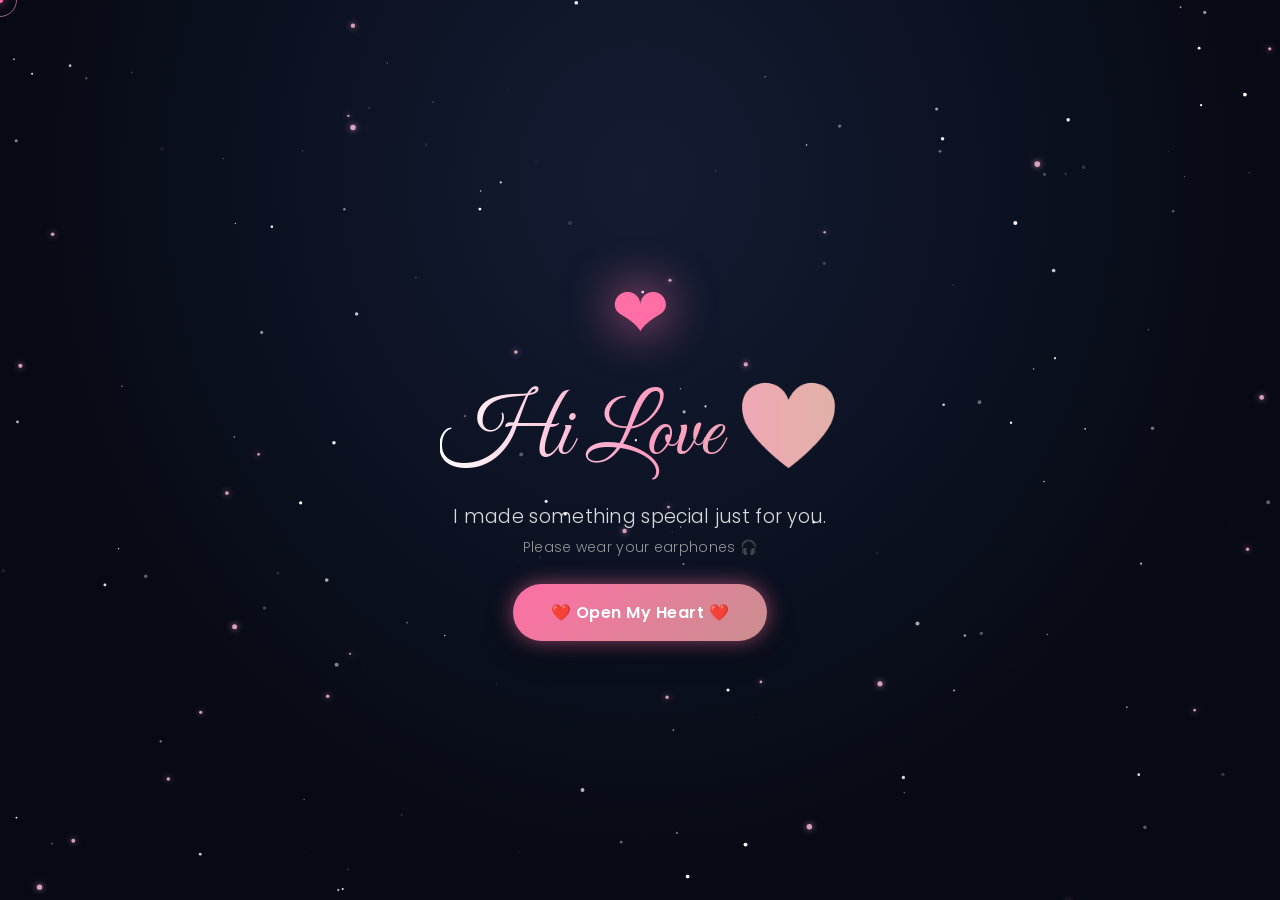
==== index.html @ e71b385c "Revise timeline content and remove love counter Updated personal anecdotes in timeline sections and " ====
<!DOCTYPE html>
<html lang="en">
<head>
<meta charset="UTF-8">
<meta name="viewport" content="width=device-width, initial-scale=1.0">
<title>Hi Love ❤️</title>
<meta name="description" content="A love story, made just for you.">

<!-- Fonts -->
<link rel="preconnect" href="https://fonts.googleapis.com">
<link rel="preconnect" href="https://fonts.gstatic.com" crossorigin>
<link href="https://fonts.googleapis.com/css2?family=Great+Vibes&family=Poppins:ital,wght@0,300;0,400;0,500;0,600;0,700;1,400&display=swap" rel="stylesheet">

<link rel="stylesheet" href="style.css">
</head>
<body>

<!-- ============================= -->
<!-- PRELOADER -->
<!-- ============================= -->
<div id="preloader">
  <div class="preloader-heart">❤</div>
  <p class="preloader-text">loading our story…</p>
</div>

<!-- ============================= -->
<!-- CUSTOM CURSOR -->
<!-- ============================= -->
<div class="cursor-dot" id="cursorDot"></div>
<div class="cursor-ring" id="cursorRing"></div>

<!-- ============================= -->
<!-- INTRO SCREEN -->
<!-- ============================= -->
<section id="intro">
  <canvas id="sky-canvas"></canvas>

  <div class="intro-content">
    <div class="intro-heart" id="introHeart">❤</div>
    <h1 class="intro-title">Hi Love <span class="heart-inline">❤️</span></h1>
    <p class="intro-sub">I made something special just for you.</p>
    <p class="intro-sub intro-sub--small">Please wear your earphones 🎧</p>
    <button id="openHeartBtn" class="glow-btn">
      <span>❤️ Open My Heart ❤️</span>
    </button>
  </div>

  <div id="transitionOverlay"></div>
</section>

<!-- ============================= -->
<!-- AUDIO -->
<!-- ============================= -->
<audio id="bgMusic" loop preload="none">
  <source src="music.mp3" type="audio/mpeg">
</audio>

<!-- ============================= -->
<!-- MAIN SITE (hidden until intro dismissed) -->
<!-- ============================= -->
<div id="mainSite" class="hidden">

  <!-- NAVIGATION -->
  <nav id="mainNav">
    <div class="nav-inner">
      <span class="nav-logo">K &amp; Y</span>
      <button class="nav-toggle" id="navToggle" aria-label="Toggle navigation">
        <span></span><span></span><span></span>
      </button>
      <ul class="nav-links" id="navLinks">
        <li><a href="#letter">Letter</a></li>
        <li><a href="#gallery">Gallery</a></li>
        <li><a href="#timeline">Timeline</a></li>
        <li><a href="#counter">Us</a></li>
        <li><a href="#finale">Finale</a></li>
      </ul>
    </div>
  </nav>

  <!-- MUSIC CONTROLS -->
  <div class="music-widget" id="musicWidget">
    <button id="playPauseBtn" class="music-btn" aria-label="Play or pause music">
      <svg id="playIcon" viewBox="0 0 24 24" width="18" height="18"><path d="M8 5v14l11-7z" fill="currentColor"/></svg>
      <svg id="pauseIcon" viewBox="0 0 24 24" width="18" height="18" style="display:none"><path d="M6 5h4v14H6zM14 5h4v14h-4z" fill="currentColor"/></svg>
    </button>
    <input type="range" id="volumeSlider" min="0" max="1" step="0.01" value="0.6" aria-label="Volume">
    <button id="muteBtn" class="music-btn" aria-label="Mute">
      <svg id="unmutedIcon" viewBox="0 0 24 24" width="16" height="16"><path d="M3 10v4h4l5 5V5L7 10H3z" fill="currentColor"/></svg>
      <svg id="mutedIcon" viewBox="0 0 24 24" width="16" height="16" style="display:none"><path d="M3 10v4h4l5 5V5L7 10H3zm13.5 2 2.5 2.5-1 1L15.5 13l-2.5 2.5-1-1L14.5 12 12 9.5l1-1 2.5 2.5 2.5-2.5 1 1z" fill="currentColor"/></svg>
    </button>
  </div>

  <!-- Floating ambient layers -->
  <div class="floating-layer" id="floatingLayer" aria-hidden="true"></div>

  <!-- HERO OF MAIN SITE -->
  <header class="hero-main reveal fade-up">
    <p class="eyebrow">a little something for you</p>
    <h1 class="hero-title">Our Story, <span class="script">so far</span></h1>
    <p class="hero-sub">Scroll gently. Every word here is true.</p>
    <div class="scroll-cue" aria-hidden="true"><span></span></div>
  </header>

  <!-- ============================= -->
  <!-- LOVE LETTER -->
  <!-- ============================= -->
  <section id="letter" class="section">
    <h2 class="section-title reveal fade-up">My Letter To You <span class="heart-inline">❤️</span></h2>
    <div class="divider reveal zoom" aria-hidden="true"></div>

    <div class="glass-card letter-card reveal fade-up">
      <p id="typewriterText" class="typewriter-text"></p><span class="type-cursor" id="typeCursor">|</span>
    </div>
  </section>

  <!-- ============================= -->
  <!-- PHOTO GALLERY -->
  <!-- ============================= -->
  <section id="gallery" class="section">
    <h2 class="section-title reveal fade-up">Our Favorite Moments</h2>
    <div class="divider reveal zoom" aria-hidden="true"></div>

    <div class="gallery-grid">
      <figure class="gallery-item reveal fade-up" style="--d:0"><img src="silao1.jfif" alt="A favorite memory, 1" loading="lazy"></figure>
      <figure class="gallery-item reveal fade-up" style="--d:1"><img src="silao2.jfif" alt="A favorite memory, 2" loading="lazy"></figure>
      <figure class="gallery-item reveal fade-up" style="--d:2"><img src="silao3.jfif" alt="A favorite memory, 3" loading="lazy"></figure>
      <figure class="gallery-item reveal fade-up" style="--d:3"><img src="silao4.jfif" alt="A favorite memory, 4" loading="lazy"></figure>
      <figure class="gallery-item reveal fade-up" style="--d:4"><img src="silao5.jfif" alt="A favorite memory, 5" loading="lazy"></figure>
      <figure class="gallery-item reveal fade-up" style="--d:5"><img src="silao6.jfif" alt="A favorite memory, 6" loading="lazy"></figure>
    </div>
  </section>

  <!-- ============================= -->
  <!-- FEATURED PHOTO -->
  <!-- ============================= -->
  <section id="featured" class="section">
    <div class="featured-wrap reveal zoom">
      <img src="silao7.jfif" alt="My favorite photo of us" class="featured-img" loading="lazy">
      <p class="featured-caption script">I'll choose you every single day.</p>
    </div>
  </section>

  <!-- ============================= -->
  <!-- TIMELINE -->
  <!-- ============================= -->
  <section id="timeline" class="section">
    <h2 class="section-title reveal fade-up">Our Timeline</h2>
    <div class="divider reveal zoom" aria-hidden="true"></div>

    <div class="timeline">
      <div class="timeline-item reveal fade-left">
        <div class="timeline-dot"></div>
        <div class="glass-card timeline-card">
          <span class="timeline-tag">How We Met</span>
          <p>[We met around 3:30am in the morning in Kenneth's house.]</p>
        </div>
      </div>

      <div class="timeline-item reveal fade-right">
        <div class="timeline-dot"></div>
        <div class="glass-card timeline-card">
          <span class="timeline-tag">First Date</span>
          <p>[Santolan Plaza, late-night coffee run and just a chill night talking about our lives.]</p>
        </div>
      </div>

      <div class="timeline-item reveal fade-left">
        <div class="timeline-dot"></div>
        <div class="glass-card timeline-card">
          <span class="timeline-tag">Our Favorite Memory</span>
          <p>[When we sleep and wake up together.]</p>
        </div>
      </div>

      <div class="timeline-item reveal fade-right">
        <div class="timeline-dot"></div>
        <div class="glass-card timeline-card">
          <span class="timeline-tag">Today</span>
          <p>[Write about where you are now, and why you're grateful for this moment together.]</p>
        </div>
      </div>
    </div>
  </section>

  <!-- ============================= -->
  <!-- I LOVE YOU BUTTON -->
  <!-- ============================= -->
  <section id="loveBtnSection" class="section">
    <div class="reveal zoom love-btn-wrap">
      <button id="loveYouBtn" class="glow-btn glow-btn--big">
        <span>❤️ I Love You ❤️</span>
      </button>
      <p id="loveMessage" class="love-message">I love you more than words can describe.</p>
    </div>
  </section>

  <!-- ============================= -->
  <!-- ENDING -->
  <!-- ============================= -->
  <footer id="finale" class="section finale-section">
    <canvas id="finaleCanvas"></canvas>
    <div class="finale-content reveal zoom">
      <p class="finale-line">Forever Yours,</p>
      <p class="finale-name script">Kenneth ❤️</p>
    </div>
  </footer>

  <!-- BACK TO TOP -->
  <button id="backToTop" class="back-to-top" aria-label="Back to top">↑</button>

</div><!-- /mainSite -->

<!-- Celebration canvas for confetti / fireworks -->
<canvas id="celebrationCanvas"></canvas>

<script src="script.js"></script>
</body>
</html>
---- style.css ----
/* =========================================================
   ROOT VARIABLES
========================================================= */
:root{
  --midnight: #09101F;
  --midnight-2: #101a33;
  --pink-1: #ff6fa5;
  --pink-2: #ff9ec4;
  --pink-soft: #ffd3e4;
  --white: #ffffff;
  --rose-gold: #e0b1a6;
  --rose-gold-2: #c98f8f;
  --glass-bg: rgba(255,255,255,0.08);
  --glass-border: rgba(255,255,255,0.18);
  --shadow-soft: 0 20px 45px rgba(0,0,0,0.35);
  --font-display: 'Great Vibes', cursive;
  --font-body: 'Poppins', sans-serif;
}

/* =========================================================
   RESET
========================================================= */
*, *::before, *::after{ box-sizing: border-box; }
html{ scroll-behavior: smooth; }
body{
  margin:0;
  min-height:100vh;
  font-family: var(--font-body);
  background: var(--midnight);
  color: var(--white);
  overflow-x: hidden;
  cursor: none;
}
img{ max-width:100%; display:block; }
button{ font-family: inherit; }
a{ color: inherit; text-decoration:none; }
.hidden{ display:none !important; }
.script{ font-family: var(--font-display); }

@media (prefers-reduced-motion: reduce){
  *, *::before, *::after{ animation-duration: 0.01ms !important; animation-iteration-count: 1 !important; transition-duration: 0.01ms !important; scroll-behavior: auto !important; }
}

/* =========================================================
   CUSTOM CURSOR
========================================================= */
.cursor-dot, .cursor-ring{
  position: fixed;
  top:0; left:0;
  pointer-events:none;
  border-radius:50%;
  z-index: 9999;
  transform: translate(-50%,-50%);
  transition: opacity .3s ease;
}
.cursor-dot{
  width:6px; height:6px;
  background: var(--pink-1);
  box-shadow: 0 0 10px var(--pink-1);
}
.cursor-ring{
  width:34px; height:34px;
  border: 1px solid rgba(255,159,196,0.6);
  transition: transform .15s ease-out, opacity .3s ease;
}
@media (hover: none){
  .cursor-dot, .cursor-ring{ display:none; }
  body{ cursor: auto; }
}

/* =========================================================
   PRELOADER
========================================================= */
#preloader{
  position: fixed; inset:0;
  background: var(--midnight);
  z-index: 10000;
  display:flex; flex-direction:column; align-items:center; justify-content:center;
  gap: 18px;
  transition: opacity .6s ease, visibility .6s ease;
}
#preloader.done{ opacity:0; visibility:hidden; }
.preloader-heart{
  font-size: 42px;
  color: var(--pink-1);
  animation: preloaderPulse 1.1s ease-in-out infinite;
  filter: drop-shadow(0 0 12px var(--pink-1));
}
.preloader-text{
  font-size: 13px;
  letter-spacing: 2px;
  text-transform: uppercase;
  color: rgba(255,255,255,0.6);
}
@keyframes preloaderPulse{
  0%,100%{ transform: scale(1); opacity:.8;}
  50%{ transform: scale(1.25); opacity:1;}
}

/* =========================================================
   INTRO SCREEN
========================================================= */
#intro{
  position: fixed;
  inset:0;
  width:100%; height:100%;
  background: radial-gradient(ellipse at 50% 20%, #131c33 0%, #070a14 70%);
  z-index: 5000;
  overflow:hidden;
  display:flex; align-items:center; justify-content:center;
}
#sky-canvas{
  position:absolute; inset:0; width:100%; height:100%;
}
.intro-content{
  position: relative;
  z-index: 2;
  text-align:center;
  padding: 30px;
  max-width: 640px;
}
.intro-heart{
  font-size: 70px;
  color: var(--pink-1);
  filter: drop-shadow(0 0 25px var(--pink-1));
  animation: heartGlow 2.4s ease-in-out infinite;
  margin-bottom: 10px;
}
@keyframes heartGlow{
  0%,100%{ transform: scale(1); filter: drop-shadow(0 0 18px var(--pink-1));}
  50%{ transform: scale(1.14); filter: drop-shadow(0 0 40px var(--pink-2));}
}
.intro-title{
  font-family: var(--font-display);
  font-size: clamp(48px, 9vw, 84px);
  font-weight: 400;
  margin: 6px 0 14px;
  background: linear-gradient(90deg, var(--white), var(--pink-2), var(--rose-gold));
  -webkit-background-clip: text;
  background-clip: text;
  color: transparent;
}
.heart-inline{ -webkit-text-fill-color: initial; }
.intro-sub{
  font-size: clamp(15px, 2vw, 19px);
  font-weight: 300;
  color: rgba(255,255,255,0.85);
  margin: 6px 0;
  letter-spacing: .3px;
}
.intro-sub--small{
  font-size: 14px;
  color: rgba(255,255,255,0.55);
  margin-bottom: 26px;
}

/* Glowing button (shared) */
.glow-btn{
  position: relative;
  border: none;
  padding: 16px 38px;
  border-radius: 50px;
  font-size: 16px;
  font-weight: 600;
  letter-spacing: .5px;
  color: var(--white);
  background: linear-gradient(135deg, var(--pink-1), var(--rose-gold-2));
  box-shadow: 0 0 20px rgba(255,111,165,0.55), 0 10px 30px rgba(0,0,0,0.35);
  cursor: pointer;
  overflow:hidden;
  transition: transform .3s ease, box-shadow .3s ease;
}
.glow-btn:hover{
  transform: translateY(-3px) scale(1.03);
  box-shadow: 0 0 34px rgba(255,111,165,0.85), 0 14px 34px rgba(0,0,0,0.4);
}
.glow-btn::after{
  content:"";
  position:absolute; inset:0;
  background: radial-gradient(circle at 50% 0%, rgba(255,255,255,0.4), transparent 60%);
  opacity:0;
  transition: opacity .3s ease;
}
.glow-btn:hover::after{ opacity:1; }
.glow-btn--big{ padding: 20px 48px; font-size: 18px; }

/* Transition overlay */
#transitionOverlay{
  position: fixed; inset:0;
  background: var(--midnight);
  z-index: 6000;
  opacity:0;
  pointer-events:none;
}
#transitionOverlay.active{
  animation: fadeToBlack 1.4s ease forwards;
}
@keyframes fadeToBlack{
  0%{ opacity:0; }
  60%{ opacity:1; }
  100%{ opacity:1; }
}

/* =========================================================
   MAIN SITE BACKGROUND
========================================================= */
#mainSite{
  position: relative;
  background: linear-gradient(160deg, var(--midnight) 0%, var(--midnight-2) 45%, #23122b 75%, #3a1730 100%);
  background-size: 200% 200%;
  animation: gradientShift 22s ease infinite;
  min-height: 100vh;
}
@keyframes gradientShift{
  0%{ background-position: 0% 30%; }
  50%{ background-position: 100% 70%; }
  100%{ background-position: 0% 30%; }
}

/* Floating ambient hearts / sparkles / petals layer */
.floating-layer{
  position: fixed;
  inset:0;
  pointer-events:none;
  z-index: 1;
  overflow:hidden;
}
.floater{
  position:absolute;
  bottom: -10%;
  opacity: 0.85;
  will-change: transform, opacity;
  animation-name: floatUp;
  animation-timing-function: linear;
  animation-fill-mode: forwards;
}
@keyframes floatUp{
  0%{ transform: translateY(0) translateX(0) rotate(0deg); opacity:0; }
  10%{ opacity: .9; }
  90%{ opacity:.6; }
  100%{ transform: translateY(-115vh) translateX(var(--drift,20px)) rotate(var(--rot,180deg)); opacity:0; }
}

/* =========================================================
   NAVIGATION
========================================================= */
#mainNav{
  position: sticky; top:0;
  z-index: 500;
  background: rgba(9,16,31,0.55);
  backdrop-filter: blur(14px);
  -webkit-backdrop-filter: blur(14px);
  border-bottom: 1px solid var(--glass-border);
}
.nav-inner{
  max-width: 1100px;
  margin: 0 auto;
  padding: 16px 24px;
  display:flex; align-items:center; justify-content:space-between;
}
.nav-logo{
  font-family: var(--font-display);
  font-size: 28px;
  color: var(--pink-2);
}
.nav-links{
  list-style:none;
  display:flex; gap: 28px;
  margin:0; padding:0;
}
.nav-links a{
  font-size: 14px;
  font-weight: 500;
  letter-spacing: .3px;
  color: rgba(255,255,255,0.8);
  position:relative;
  padding-bottom: 4px;
  transition: color .3s ease;
}
.nav-links a::after{
  content:"";
  position:absolute; left:0; bottom:0;
  width:0; height:1px;
  background: var(--pink-1);
  transition: width .3s ease;
}
.nav-links a:hover{ color: var(--white); }
.nav-links a:hover::after{ width:100%; }

.nav-toggle{
  display:none;
  flex-direction:column;
  gap:5px;
  background:none; border:none; cursor:pointer;
  padding: 6px;
}
.nav-toggle span{
  width:22px; height:2px; background:var(--white); border-radius:2px;
}

@media (max-width: 720px){
  .nav-toggle{ display:flex; }
  .nav-links{
    position:absolute; top:100%; left:0; right:0;
    flex-direction:column;
    background: rgba(9,16,31,0.96);
    padding: 10px 24px 20px;
    gap: 14px;
    display:none;
  }
  .nav-links.open{ display:flex; }
}

/* =========================================================
   MUSIC WIDGET
========================================================= */
.music-widget{
  position: fixed;
  bottom: 24px; left: 24px;
  z-index: 400;
  display:flex; align-items:center; gap: 10px;
  padding: 10px 16px;
  border-radius: 50px;
  background: var(--glass-bg);
  border: 1px solid var(--glass-border);
  backdrop-filter: blur(12px);
  -webkit-backdrop-filter: blur(12px);
  box-shadow: var(--shadow-soft);
}
.music-btn{
  width: 30px; height: 30px;
  border-radius:50%;
  border:none;
  background: rgba(255,255,255,0.12);
  color: var(--white);
  display:flex; align-items:center; justify-content:center;
  cursor:pointer;
  transition: background .3s ease, transform .2s ease;
}
.music-btn:hover{ background: var(--pink-1); transform: scale(1.08); }
#volumeSlider{
  width: 80px;
  accent-color: var(--pink-1);
  cursor:pointer;
}
@media (max-width: 480px){
  .music-widget{ left: 12px; bottom: 12px; padding: 8px 12px; }
  #volumeSlider{ width: 60px; }
}

/* =========================================================
   SECTIONS / TYPOGRAPHY
========================================================= */
.section{
  position: relative;
  z-index: 2;
  max-width: 1100px;
  margin: 0 auto;
  padding: 110px 24px;
  text-align: center;
}
.section-title{
  font-size: clamp(30px, 4.5vw, 46px);
  font-weight: 600;
  margin-bottom: 18px;
}
.eyebrow{
  text-transform: uppercase;
  letter-spacing: 3px;
  font-size: 12px;
  color: var(--rose-gold);
  margin-bottom: 14px;
}
.divider{
  width: 90px; height: 3px;
  margin: 0 auto 60px;
  border-radius: 3px;
  background: linear-gradient(90deg, var(--pink-1), var(--rose-gold));
}

/* Hero of main site */
.hero-main{
  position: relative; z-index:2;
  min-height: 92vh;
  display:flex; flex-direction:column; align-items:center; justify-content:center;
  text-align:center;
  padding: 40px 24px;
}
.hero-title{
  font-size: clamp(38px, 7vw, 68px);
  font-weight: 600;
  margin: 10px 0 14px;
}
.hero-title .script{
  font-size: 1.25em;
  color: var(--pink-2);
}
.hero-sub{
  font-weight: 300;
  color: rgba(255,255,255,0.7);
  font-size: 16px;
}
.scroll-cue{
  margin-top: 50px;
  width: 26px; height: 42px;
  border: 2px solid rgba(255,255,255,0.4);
  border-radius: 20px;
  position: relative;
}
.scroll-cue span{
  position:absolute;
  top:6px; left:50%;
  width:4px; height:8px;
  background: var(--pink-2);
  border-radius: 2px;
  transform: translateX(-50%);
  animation: scrollCue 1.8s ease infinite;
}
@keyframes scrollCue{
  0%{ opacity:1; top:6px; }
  70%{ opacity:0; top:22px; }
  100%{ opacity:0; top:6px; }
}

/* =========================================================
   GLASSMORPHISM CARD
========================================================= */
.glass-card{
  background: var(--glass-bg);
  border: 1px solid var(--glass-border);
  border-radius: 24px;
  backdrop-filter: blur(16px);
  -webkit-backdrop-filter: blur(16px);
  box-shadow: var(--shadow-soft);
  padding: 40px;
}

/* Love letter */
.letter-card{
  text-align:left;
  max-width: 720px;
  margin: 0 auto;
  min-height: 260px;
}
.typewriter-text{
  font-size: 17px;
  line-height: 1.9;
  font-weight: 300;
  white-space: pre-wrap;
  display:inline;
}
.type-cursor{
  display:inline-block;
  color: var(--pink-2);
  animation: blink 0.9s step-end infinite;
  font-weight: 300;
}
@keyframes blink{ 50%{ opacity:0; } }

/* =========================================================
   GALLERY
========================================================= */
.gallery-grid{
  display: grid;
  grid-template-columns: repeat(auto-fit, minmax(240px, 1fr));
  gap: 26px;
}
.gallery-item{
  margin:0;
  border-radius: 20px;
  overflow: hidden;
  box-shadow: var(--shadow-soft);
  aspect-ratio: 4 / 5;
  transition: transform .5s ease, box-shadow .5s ease;
  transition-delay: calc(var(--d, 0) * 60ms);
}
.gallery-item img{
  width:100%; height:100%;
  object-fit: cover;
  transition: transform .6s ease, filter .6s ease;
}
.gallery-item:hover{
  transform: translateY(-8px) rotate(-1deg) scale(1.02);
  box-shadow: 0 25px 55px rgba(255,111,165,0.35);
}
.gallery-item:hover img{
  transform: scale(1.08);
  filter: brightness(1.08) saturate(1.1);
}

/* Featured photo */
.featured-wrap{
  max-width: 480px;
  margin: 0 auto;
  text-align:center;
}
.featured-img{
  width:100%;
  border-radius: 26px;
  box-shadow: 0 0 50px rgba(255,111,165,0.4), var(--shadow-soft);
}
.featured-caption{
  margin-top: 26px;
  font-size: clamp(28px, 4vw, 40px);
  color: var(--pink-2);
  text-shadow: 0 0 20px rgba(255,111,165,0.5);
}

/* =========================================================
   TIMELINE
========================================================= */
.timeline{
  position: relative;
  max-width: 760px;
  margin: 0 auto;
  padding-left: 26px;
  border-left: 2px solid rgba(255,255,255,0.15);
  text-align:left;
}
.timeline-item{
  position: relative;
  margin-bottom: 46px;
  padding-left: 24px;
}
.timeline-item:last-child{ margin-bottom:0; }
.timeline-dot{
  position:absolute;
  left: -35px; top: 8px;
  width: 14px; height:14px;
  border-radius:50%;
  background: var(--pink-1);
  box-shadow: 0 0 12px var(--pink-1);
}
.timeline-tag{
  display:inline-block;
  font-size: 12px;
  letter-spacing: 1.5px;
  text-transform: uppercase;
  color: var(--rose-gold);
  margin-bottom: 10px;
}
.timeline-card p{
  font-weight: 300;
  line-height: 1.7;
  color: rgba(255,255,255,0.85);
  margin:0;
}

/* =========================================================
   LOVE COUNTER
========================================================= */
.counter-grid{
  display:flex;
  flex-wrap: wrap;
  justify-content:center;
  gap: 18px;
}
.counter-box{
  background: var(--glass-bg);
  border: 1px solid var(--glass-border);
  backdrop-filter: blur(12px);
  border-radius: 18px;
  padding: 22px 20px;
  min-width: 100px;
  box-shadow: var(--shadow-soft);
}
.counter-box span{
  display:block;
  font-size: clamp(28px, 4vw, 38px);
  font-weight: 700;
  color: var(--pink-2);
  text-shadow: 0 0 18px rgba(255,111,165,0.45);
}
.counter-box small{
  font-size: 11px;
  letter-spacing: 1px;
  text-transform: uppercase;
  color: rgba(255,255,255,0.6);
}
.counter-note{
  margin-top: 30px;
  font-family: var(--font-display);
  font-size: 24px;
  color: var(--rose-gold);
}

/* =========================================================
   I LOVE YOU BUTTON + MESSAGE
========================================================= */
.love-btn-wrap{ display:flex; flex-direction:column; align-items:center; gap: 26px; }
.love-message{
  font-family: var(--font-display);
  font-size: 30px;
  color: var(--pink-2);
  opacity:0;
  transform: translateY(10px);
  transition: opacity .8s ease, transform .8s ease;
  max-width: 480px;
}
.love-message.show{ opacity:1; transform: translateY(0); }

/* =========================================================
   FINALE
========================================================= */
.finale-section{
  position: relative;
  min-height: 70vh;
  display:flex; align-items:center; justify-content:center;
  overflow:hidden;
  background: radial-gradient(ellipse at 50% 100%, #1a0e22 0%, #05070f 80%);
}
#finaleCanvas{
  position:absolute; inset:0; width:100%; height:100%;
}
.finale-content{ position: relative; z-index:2; text-align:center; }
.finale-line{
  font-size: 15px;
  letter-spacing: 3px;
  text-transform: uppercase;
  color: rgba(255,255,255,0.6);
  margin-bottom: 8px;
}
.finale-name{
  font-size: clamp(46px, 8vw, 80px);
  color: var(--pink-2);
  text-shadow: 0 0 30px rgba(255,111,165,0.6);
}

/* =========================================================
   BACK TO TOP
========================================================= */
.back-to-top{
  position: fixed;
  bottom: 24px; right: 24px;
  width: 46px; height: 46px;
  border-radius: 50%;
  border: 1px solid var(--glass-border);
  background: var(--glass-bg);
  backdrop-filter: blur(10px);
  color: var(--white);
  font-size: 20px;
  cursor:pointer;
  z-index: 400;
  box-shadow: var(--shadow-soft);
  opacity:0;
  visibility: hidden;
  transform: translateY(10px);
  transition: opacity .4s ease, transform .4s ease, visibility .4s ease, background .3s ease;
}
.back-to-top.show{ opacity:1; visibility:visible; transform: translateY(0); }
.back-to-top:hover{ background: var(--pink-1); }

/* =========================================================
   CELEBRATION CANVAS
========================================================= */
#celebrationCanvas{
  position: fixed; inset:0;
  width:100%; height:100%;
  pointer-events:none;
  z-index: 3000;
}

/* =========================================================
   SCROLL REVEAL ANIMATIONS
========================================================= */
.reveal{
  opacity: 0;
  transition: opacity .9s ease, transform .9s ease;
  will-change: transform, opacity;
}
.reveal.fade-up{ transform: translateY(50px); }
.reveal.fade-left{ transform: translateX(-60px); }
.reveal.fade-right{ transform: translateX(60px); }
.reveal.zoom{ transform: scale(0.85); }
.reveal.in-view{
  opacity: 1;
  transform: translate(0,0) scale(1);
}

/* =========================================================
   RESPONSIVE
========================================================= */
@media (max-width: 600px){
  .section{ padding: 80px 18px; }
  .glass-card{ padding: 26px; }
  .gallery-grid{ gap: 16px; }
  .counter-box{ min-width: 84px; padding: 16px 14px; }
}
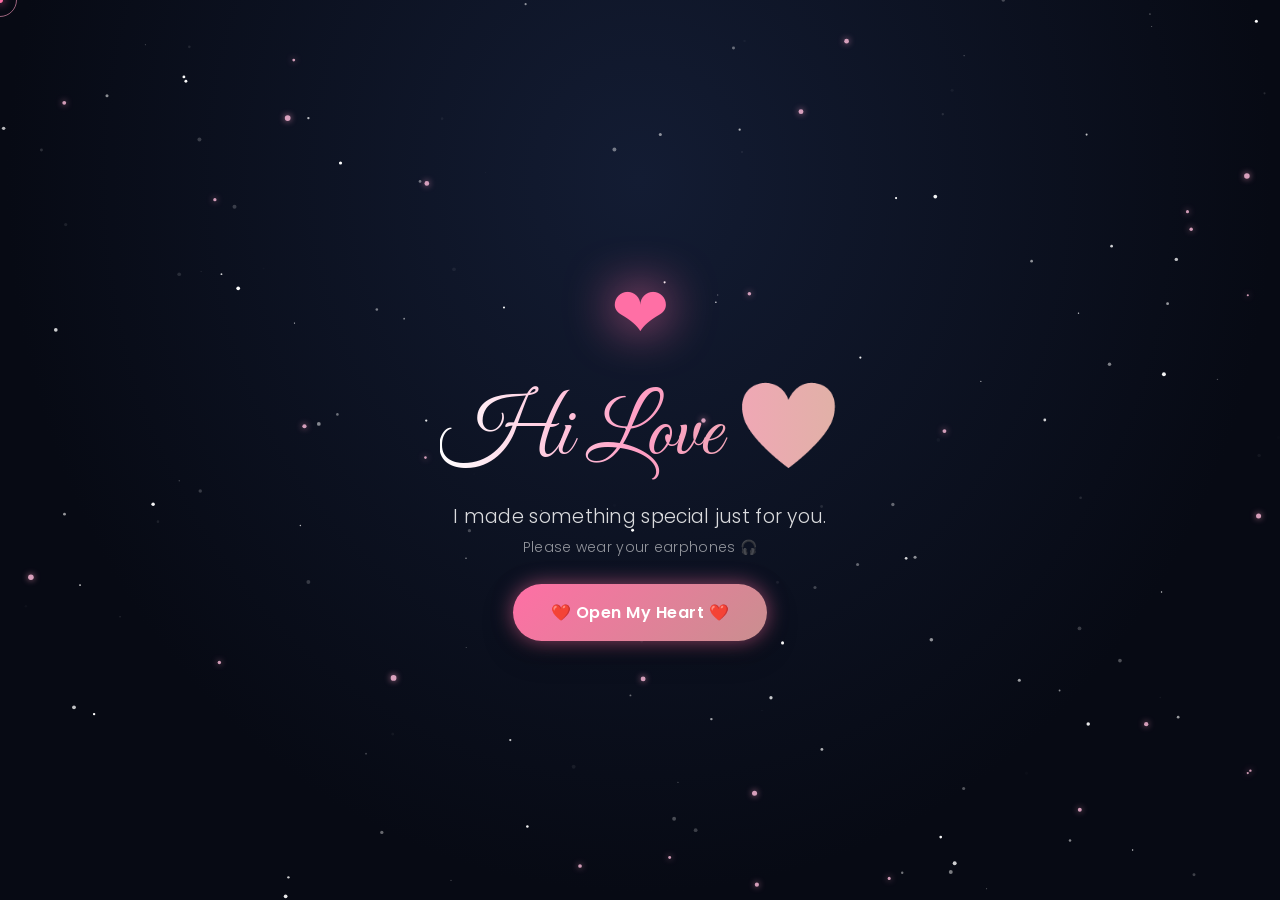
==== commit 2449c142: "Add two new gallery items to index.html" ====
--- a/index.html
+++ b/index.html
@@ -127,6 +127,8 @@
       <figure class="gallery-item reveal fade-up" style="--d:3"><img src="silao4.jfif" alt="A favorite memory, 4" loading="lazy"></figure>
       <figure class="gallery-item reveal fade-up" style="--d:4"><img src="silao5.jfif" alt="A favorite memory, 5" loading="lazy"></figure>
       <figure class="gallery-item reveal fade-up" style="--d:5"><img src="silao6.jfif" alt="A favorite memory, 6" loading="lazy"></figure>
+      <figure class="gallery-item reveal fade-up" style="--d:4"><img src="silao9.jfif" alt="A favorite memory, 7" loading="lazy"></figure>
+      <figure class="gallery-item reveal fade-up" style="--d:5"><img src="silao10.jfif" alt="A favorite memory, 8" loading="lazy"></figure>
     </div>
   </section>
 
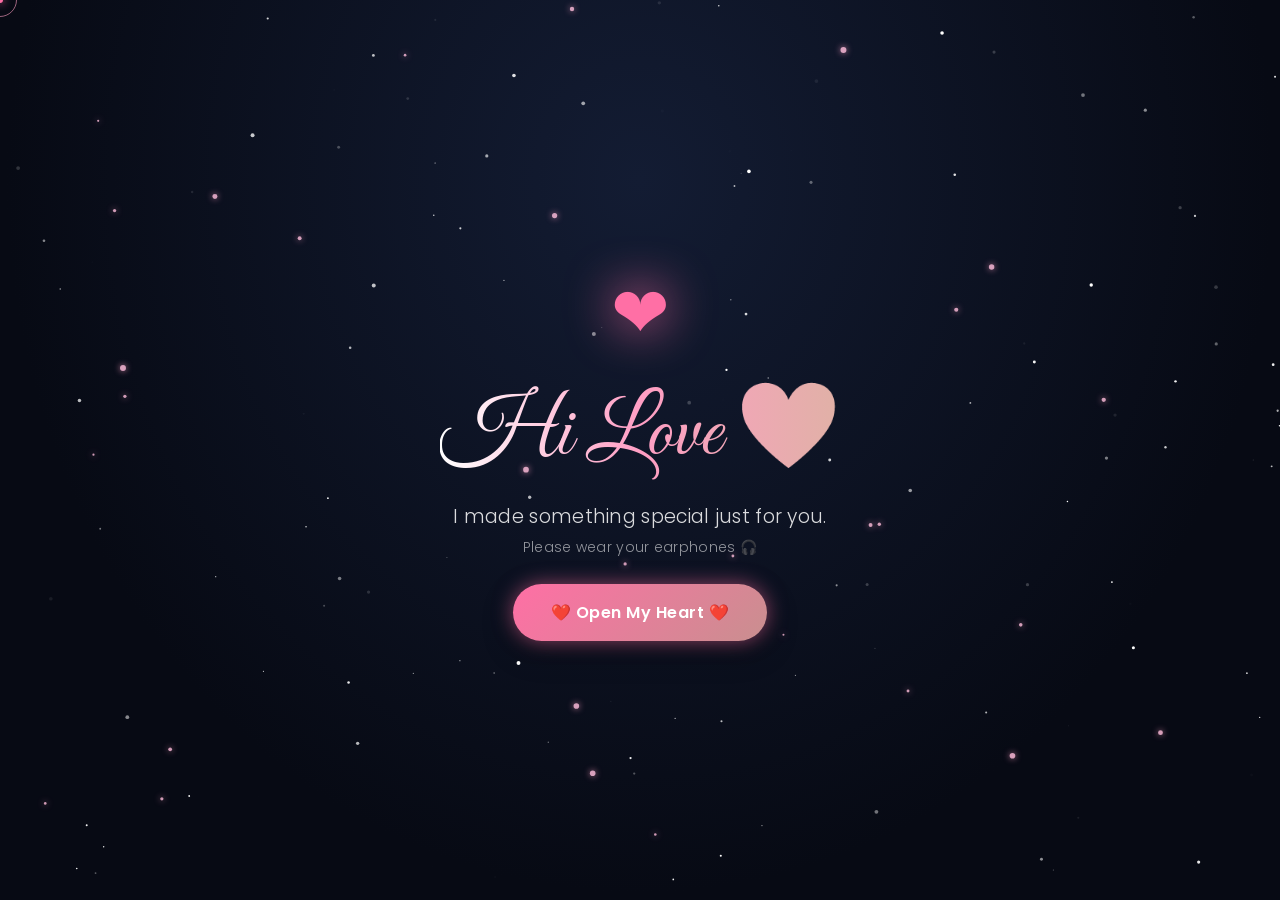
==== commit 6f9e6939: "Update audio source to new music track" ====
--- a/index.html
+++ b/index.html
@@ -52,7 +52,7 @@
 <!-- AUDIO -->
 <!-- ============================= -->
 <audio id="bgMusic" loop preload="none">
-  <source src="music.mp3" type="audio/mpeg">
+  <source src="Hold On, We're Going Home (feat. Majid Jordan).mp3" type="audio/mpeg">
 </audio>
 
 <!-- ============================= -->
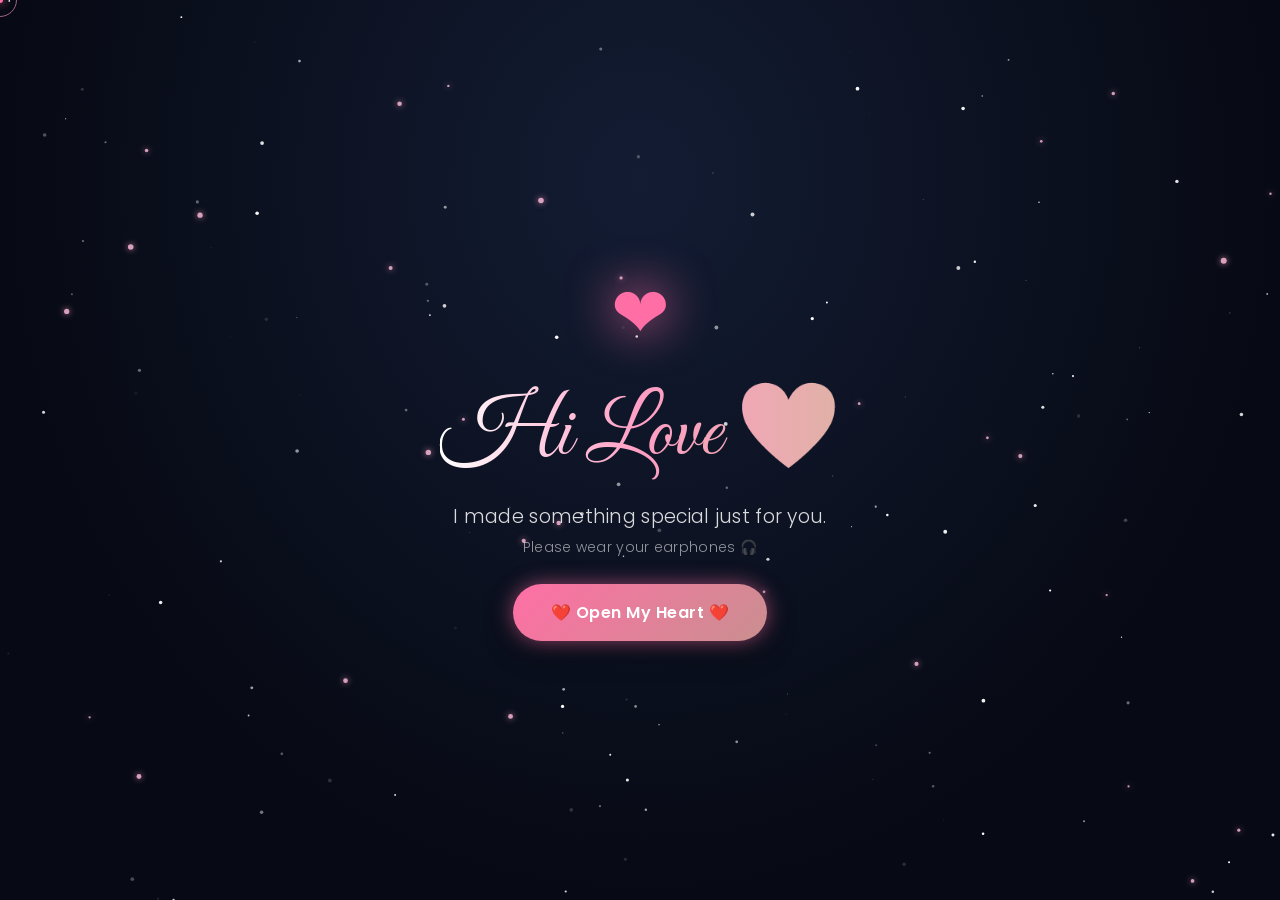
==== commit 78818e95: "Add love counter section to index.html" ====
--- a/index.html
+++ b/index.html
@@ -141,7 +141,55 @@
       <p class="featured-caption script">I'll choose you every single day.</p>
     </div>
   </section>
-
+  
+<!-- ============================= -->
+<!-- LOVE COUNTER -->
+<!-- ============================= -->
+<section id="counter" class="section">
+    <h2 class="section-title reveal fade-up">We've Been Together For ❤️</h2>
+
+    <div class="divider reveal zoom" aria-hidden="true"></div>
+
+    <div class="counter-grid reveal fade-up">
+        <div class="counter-box">
+            <span id="cYears">0</span>
+            <small>Years</small>
+        </div>
+
+        <div class="counter-box">
+            <span id="cMonths">0</span>
+            <small>Months</small>
+        </div>
+
+        <div class="counter-box">
+            <span id="cDays">0</span>
+            <small>Days</small>
+        </div>
+
+        <div class="counter-box">
+            <span id="cHours">0</span>
+            <small>Hours</small>
+        </div>
+
+        <div class="counter-box">
+            <span id="cMinutes">0</span>
+            <small>Minutes</small>
+        </div>
+
+        <div class="counter-box">
+            <span id="cSeconds">0</span>
+            <small>Seconds</small>
+        </div>
+    </div>
+
+    <p class="counter-note">
+        Since <strong>June 14, 2026 • 4:30 AM</strong> ❤️
+    </p>
+
+    <p class="counter-note">
+        ...and every second is still my favorite one.
+    </p>
+</section>
   <!-- ============================= -->
   <!-- TIMELINE -->
   <!-- ============================= -->
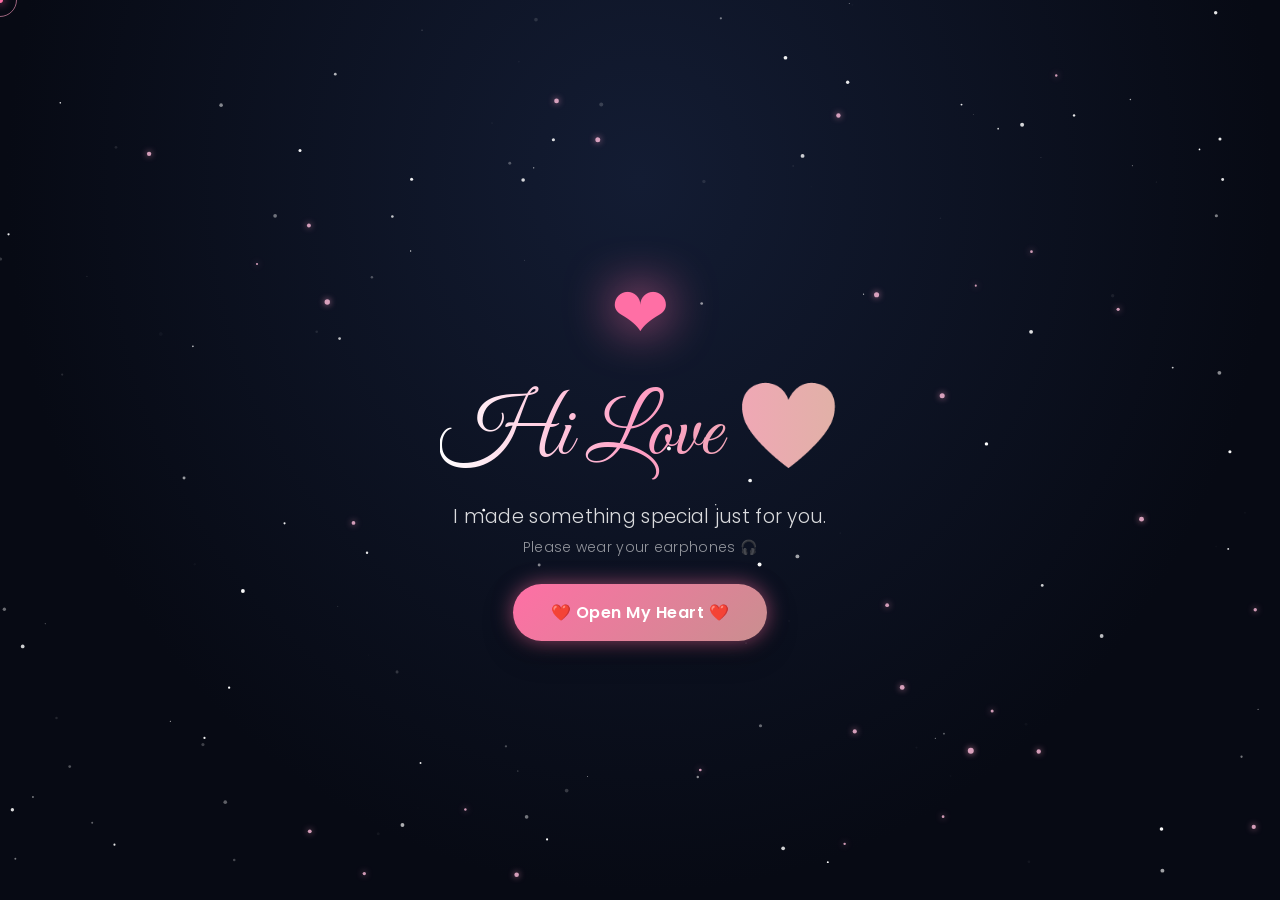
==== commit b5c0af09: "Update index.html" ====
--- a/index.html
+++ b/index.html
@@ -127,8 +127,6 @@
       <figure class="gallery-item reveal fade-up" style="--d:3"><img src="silao4.jfif" alt="A favorite memory, 4" loading="lazy"></figure>
       <figure class="gallery-item reveal fade-up" style="--d:4"><img src="silao5.jfif" alt="A favorite memory, 5" loading="lazy"></figure>
       <figure class="gallery-item reveal fade-up" style="--d:5"><img src="silao6.jfif" alt="A favorite memory, 6" loading="lazy"></figure>
-      <figure class="gallery-item reveal fade-up" style="--d:4"><img src="silao9.jfif" alt="A favorite memory, 7" loading="lazy"></figure>
-      <figure class="gallery-item reveal fade-up" style="--d:5"><img src="silao10.jfif" alt="A favorite memory, 8" loading="lazy"></figure>
     </div>
   </section>
 
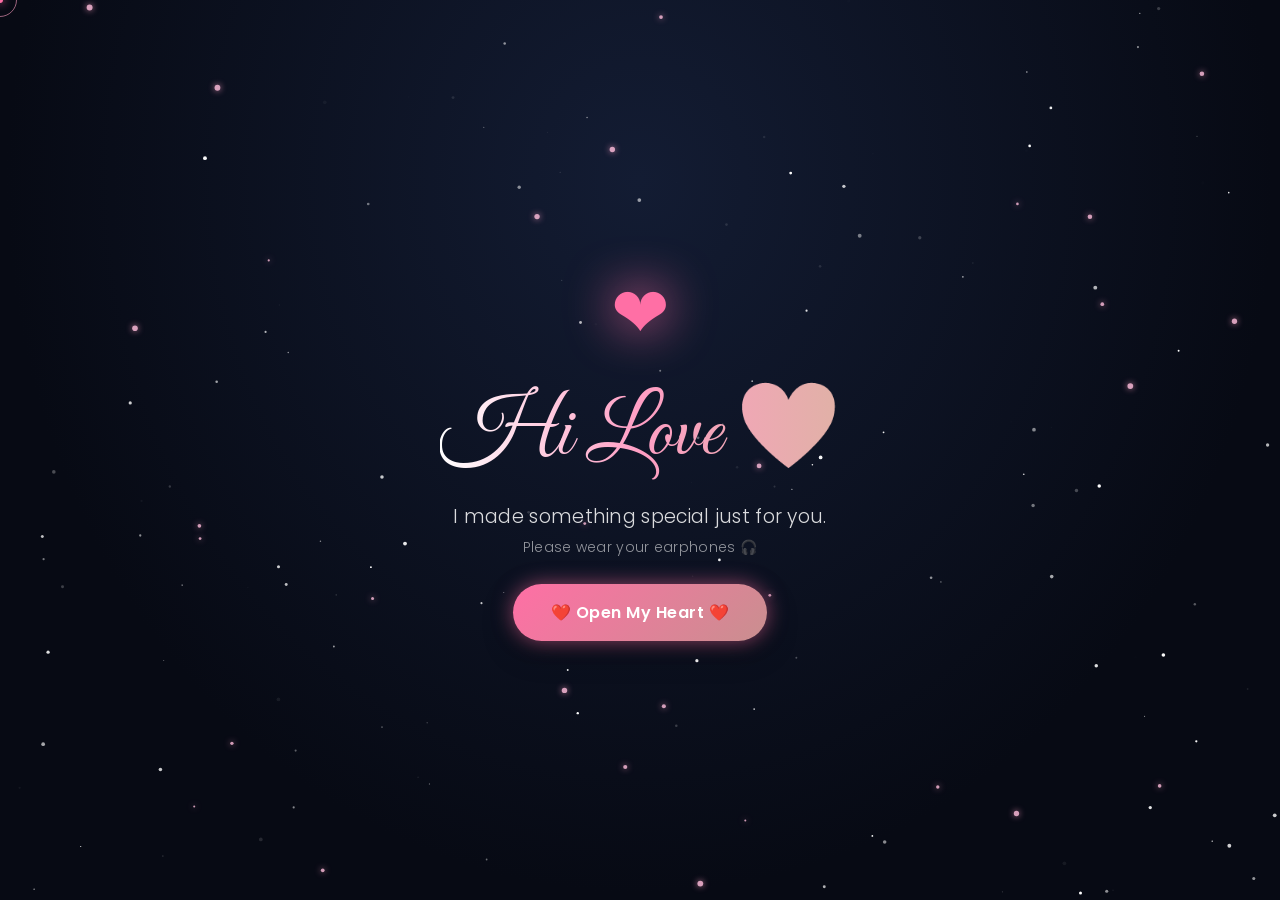
==== commit ee027f97: "Rename index (5).html to index.html" ====
--- a/index.html
+++ b/index.html
@@ -52,7 +52,7 @@
 <!-- AUDIO -->
 <!-- ============================= -->
 <audio id="bgMusic" loop preload="none">
-  <source src="Hold On, We're Going Home (feat. Majid Jordan).mp3" type="audio/mpeg">
+  <source src="music.mp3" type="audio/mpeg">
 </audio>
 
 <!-- ============================= -->
@@ -139,55 +139,7 @@
       <p class="featured-caption script">I'll choose you every single day.</p>
     </div>
   </section>
-  
-<!-- ============================= -->
-<!-- LOVE COUNTER -->
-<!-- ============================= -->
-<section id="counter" class="section">
-    <h2 class="section-title reveal fade-up">We've Been Together For ❤️</h2>
-
-    <div class="divider reveal zoom" aria-hidden="true"></div>
-
-    <div class="counter-grid reveal fade-up">
-        <div class="counter-box">
-            <span id="cYears">0</span>
-            <small>Years</small>
-        </div>
-
-        <div class="counter-box">
-            <span id="cMonths">0</span>
-            <small>Months</small>
-        </div>
-
-        <div class="counter-box">
-            <span id="cDays">0</span>
-            <small>Days</small>
-        </div>
-
-        <div class="counter-box">
-            <span id="cHours">0</span>
-            <small>Hours</small>
-        </div>
-
-        <div class="counter-box">
-            <span id="cMinutes">0</span>
-            <small>Minutes</small>
-        </div>
-
-        <div class="counter-box">
-            <span id="cSeconds">0</span>
-            <small>Seconds</small>
-        </div>
-    </div>
-
-    <p class="counter-note">
-        Since <strong>June 14, 2026 • 4:30 AM</strong> ❤️
-    </p>
-
-    <p class="counter-note">
-        ...and every second is still my favorite one.
-    </p>
-</section>
+
   <!-- ============================= -->
   <!-- TIMELINE -->
   <!-- ============================= -->
@@ -200,7 +152,7 @@
         <div class="timeline-dot"></div>
         <div class="glass-card timeline-card">
           <span class="timeline-tag">How We Met</span>
-          <p>[We met around 3:30am in the morning in Kenneth's house.]</p>
+          <p>[Write about how you two first met — the place, the moment, the small detail you still remember.]</p>
         </div>
       </div>
 
@@ -208,7 +160,7 @@
         <div class="timeline-dot"></div>
         <div class="glass-card timeline-card">
           <span class="timeline-tag">First Date</span>
-          <p>[Santolan Plaza, late-night coffee run and just a chill night talking about our lives.]</p>
+          <p>[Write about your first date — where you went, what made you nervous, what made you smile.]</p>
         </div>
       </div>
 
@@ -216,7 +168,7 @@
         <div class="timeline-dot"></div>
         <div class="glass-card timeline-card">
           <span class="timeline-tag">Our Favorite Memory</span>
-          <p>[When we sleep and wake up together.]</p>
+          <p>[Write about the memory you both talk about again and again.]</p>
         </div>
       </div>
 
@@ -228,6 +180,24 @@
         </div>
       </div>
     </div>
+  </section>
+
+  <!-- ============================= -->
+  <!-- LOVE COUNTER -->
+  <!-- ============================= -->
+  <section id="counter" class="section">
+    <h2 class="section-title reveal fade-up">We've Been Together For</h2>
+    <div class="divider reveal zoom" aria-hidden="true"></div>
+
+    <div class="counter-grid reveal fade-up">
+      <div class="counter-box"><span id="cYears">0</span><small>Years</small></div>
+      <div class="counter-box"><span id="cMonths">0</span><small>Months</small></div>
+      <div class="counter-box"><span id="cDays">0</span><small>Days</small></div>
+      <div class="counter-box"><span id="cHours">0</span><small>Hours</small></div>
+      <div class="counter-box"><span id="cMinutes">0</span><small>Minutes</small></div>
+      <div class="counter-box"><span id="cSeconds">0</span><small>Seconds</small></div>
+    </div>
+    <p class="counter-note">…and every second is still my favorite one.</p>
   </section>
 
   <!-- ============================= -->
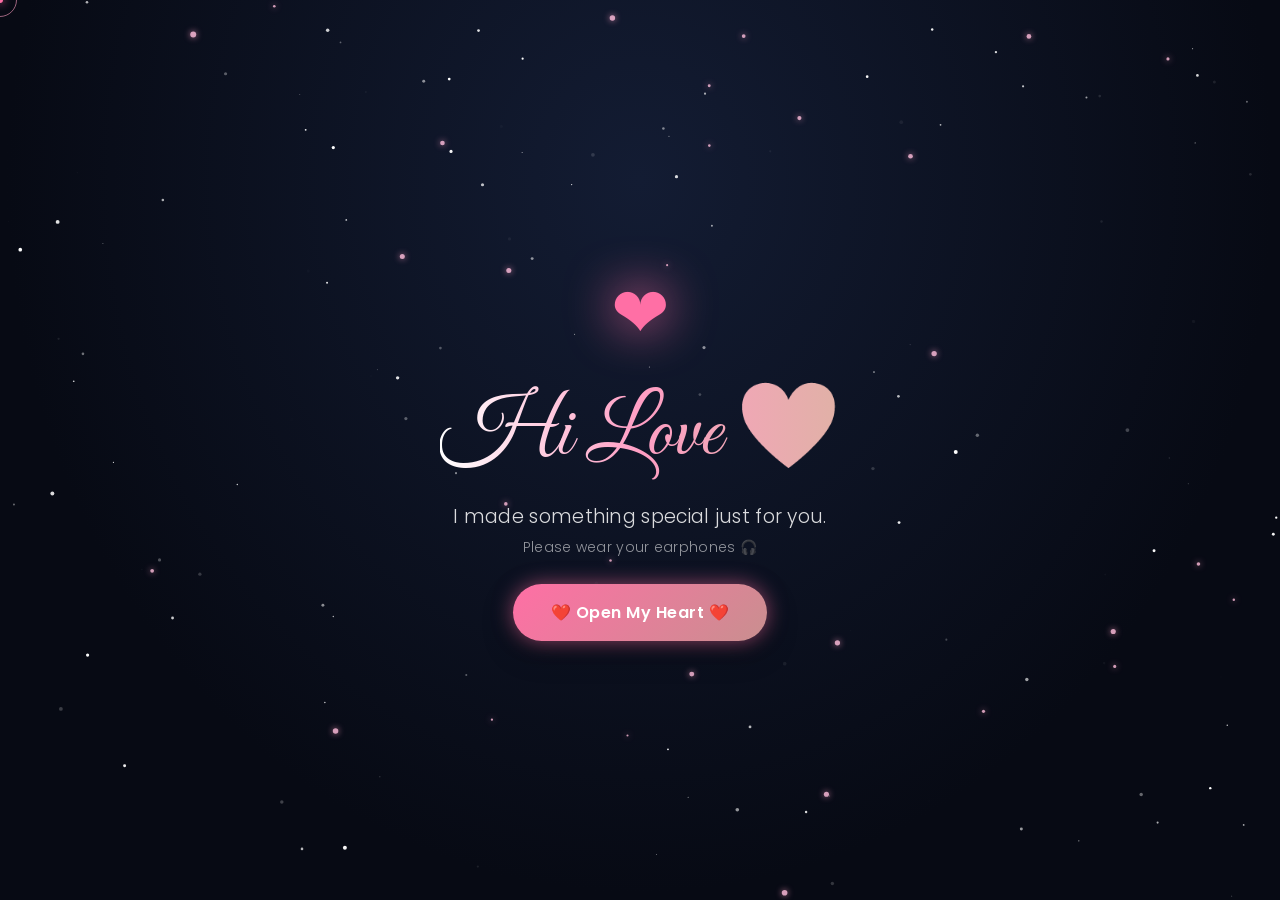
==== commit 777aa20b: "Update audio source in index.html" ====
--- a/index.html
+++ b/index.html
@@ -52,7 +52,7 @@
 <!-- AUDIO -->
 <!-- ============================= -->
 <audio id="bgMusic" loop preload="none">
-  <source src="music.mp3" type="audio/mpeg">
+  <source src="Hold On, We're Going Home (feat. Majid Jordan).mp3" type="audio/mpeg">
 </audio>
 
 <!-- ============================= -->
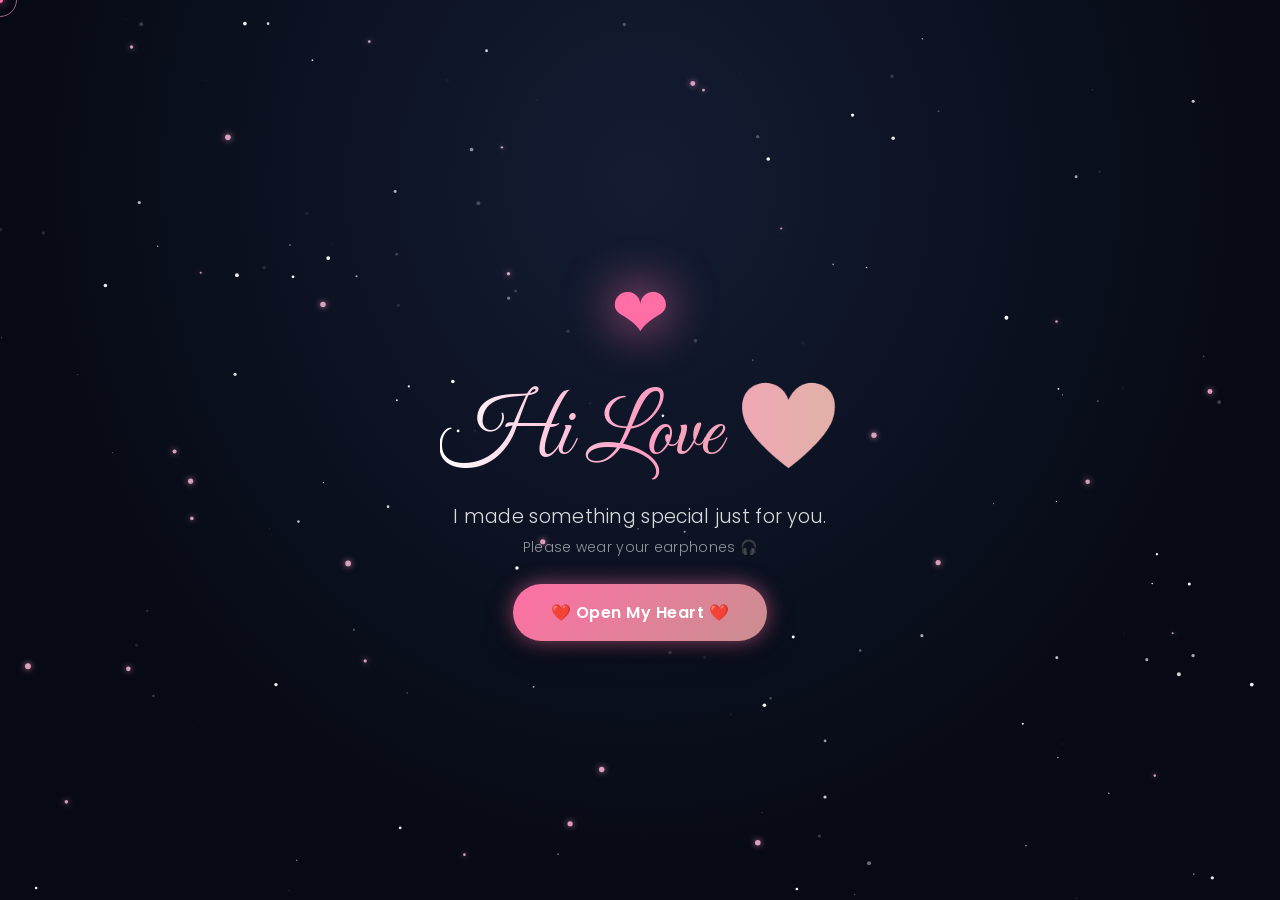
==== commit 4bb7fea8: "Update timeline descriptions in index.html" ====
--- a/index.html
+++ b/index.html
@@ -152,7 +152,7 @@
         <div class="timeline-dot"></div>
         <div class="glass-card timeline-card">
           <span class="timeline-tag">How We Met</span>
-          <p>[Write about how you two first met — the place, the moment, the small detail you still remember.]</p>
+          <p>[We met in Kenneth's house before sunrise and we hit it off from there.]</p>
         </div>
       </div>
 
@@ -160,7 +160,7 @@
         <div class="timeline-dot"></div>
         <div class="glass-card timeline-card">
           <span class="timeline-tag">First Date</span>
-          <p>[Write about your first date — where you went, what made you nervous, what made you smile.]</p>
+          <p>[Santolan Town Plaza, late-night coffee run and just taking a scroll around town.]</p>
         </div>
       </div>
 
@@ -168,7 +168,7 @@
         <div class="timeline-dot"></div>
         <div class="glass-card timeline-card">
           <span class="timeline-tag">Our Favorite Memory</span>
-          <p>[Write about the memory you both talk about again and again.]</p>
+          <p>[When we eat, watch movies, sleep together.]</p>
         </div>
       </div>
 
@@ -176,7 +176,7 @@
         <div class="timeline-dot"></div>
         <div class="glass-card timeline-card">
           <span class="timeline-tag">Today</span>
-          <p>[Write about where you are now, and why you're grateful for this moment together.]</p>
+          <p>[1 month together, and i'm very grateful for each day that we spend together.]</p>
         </div>
       </div>
     </div>
